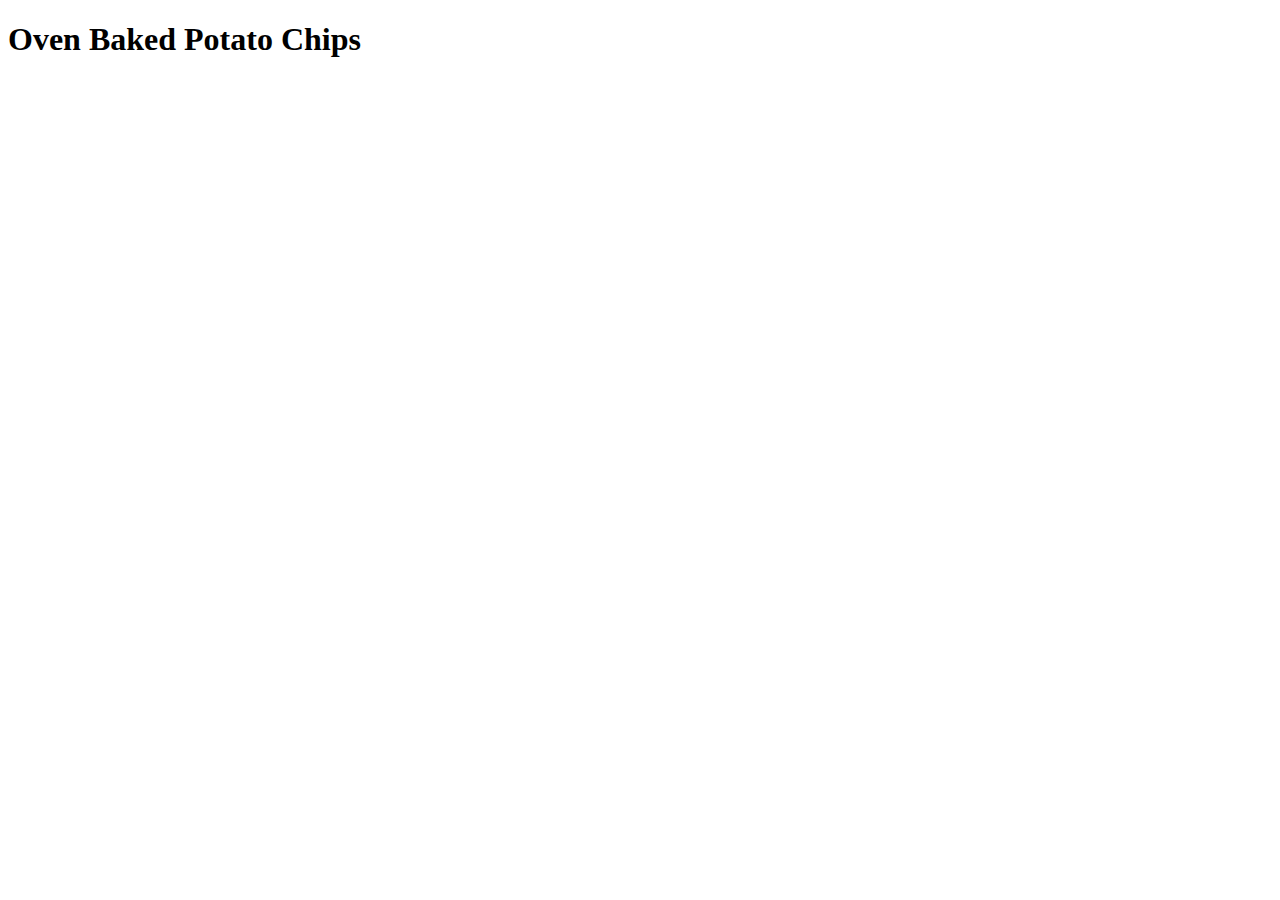
==== recipes/baked-chips.html @ da509924 "Create and link to Chips recipe html" ====
<!DOCTYPE html>
<html lang="en">
<head>
    <meta charset="UTF-8">
    <meta http-equiv="X-UA-Compatible" content="IE=edge">
    <meta name="viewport" content="width=device-width, initial-scale=1.0">
    <title>Document</title>
</head>
<body>
    <h1>Oven Baked Potato Chips</h1>
</body>
</html>
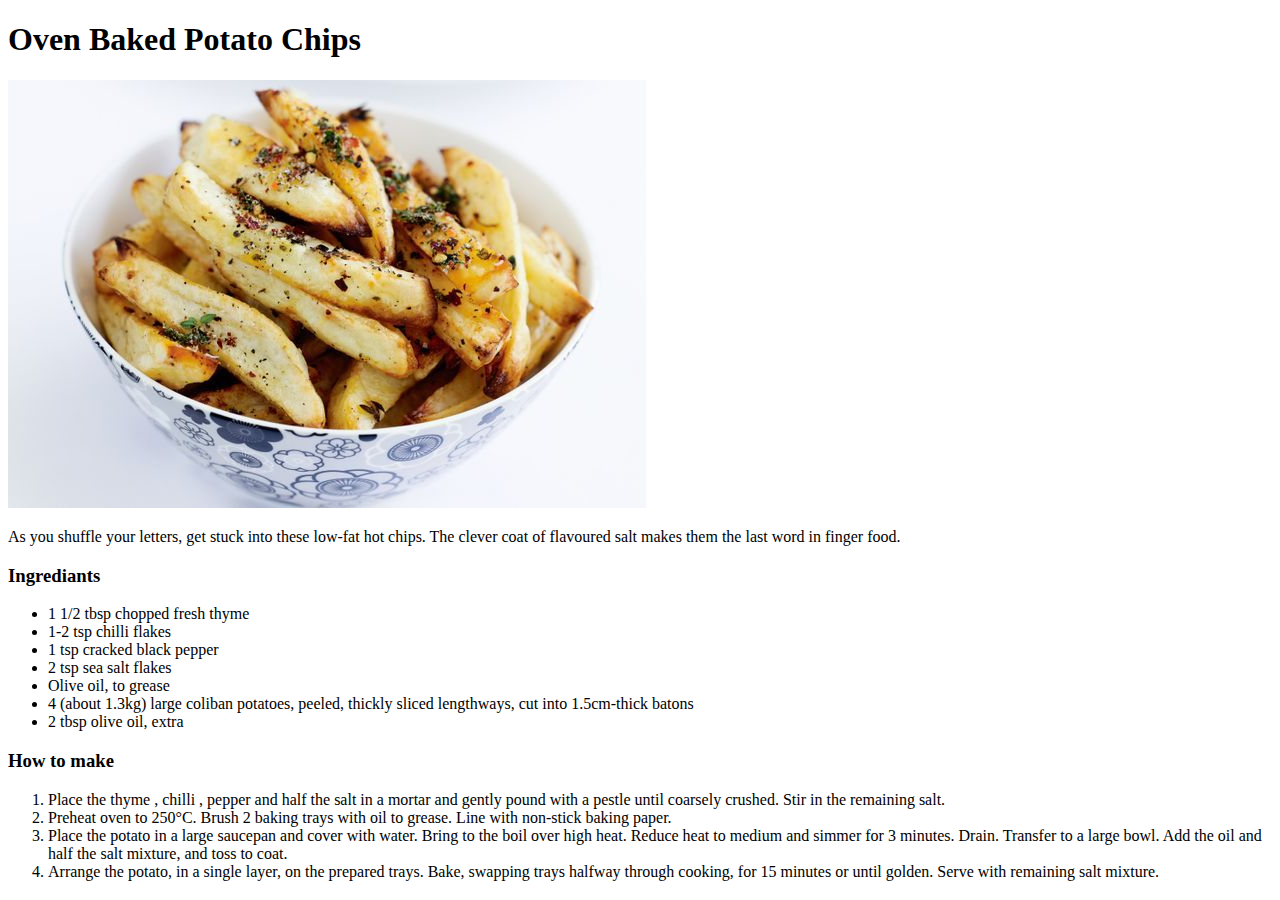
==== commit bd321544: "Add content to baked chip recipe html" ====
--- a/recipes/baked-chips.html
+++ b/recipes/baked-chips.html
@@ -8,5 +8,30 @@
 </head>
 <body>
     <h1>Oven Baked Potato Chips</h1>
+
+    <img src="../img/baked-chips.jpeg" alt="Lovely & tasty oven baked potato chips with chilli and thyme">
+
+    <p>As you shuffle your letters, get stuck into these low-fat hot chips. The clever coat of flavoured salt makes them the last word in finger food.</p>
+
+    <h3>Ingrediants</h3>
+    <ul>
+        <li>1 1/2 tbsp chopped fresh thyme</li>
+        <li>1-2 tsp chilli flakes</li>
+        <li>1 tsp cracked black pepper</li>
+        <li>2 tsp sea salt flakes</li>
+        <li>Olive oil, to grease</li>
+        <li>4 (about 1.3kg) large coliban potatoes, peeled, thickly sliced lengthways, cut into 1.5cm-thick batons</li>
+        <li>2 tbsp olive oil, extra</li>
+    </ul>
+
+    <h3>How to make</h3>
+    <ol>
+        <li>Place the thyme , chilli , pepper and half the salt in a mortar and gently pound with a pestle until coarsely crushed. Stir in the remaining salt.</li>
+        <li>Preheat oven to 250°C. Brush 2 baking trays with oil to grease. Line with non-stick baking paper.</li>
+        <li>Place the potato in a large saucepan and cover with water. Bring to the boil over high heat. Reduce heat to medium and simmer for 3 minutes. Drain. Transfer to a large bowl. Add the oil and half the salt mixture, and toss to coat.</li>
+        <li>Arrange the potato, in a single layer, on the prepared trays. Bake, swapping trays halfway through cooking, for 15 minutes or until golden. Serve with remaining salt mixture.</li>
+    </ol>
+
+
 </body>
 </html>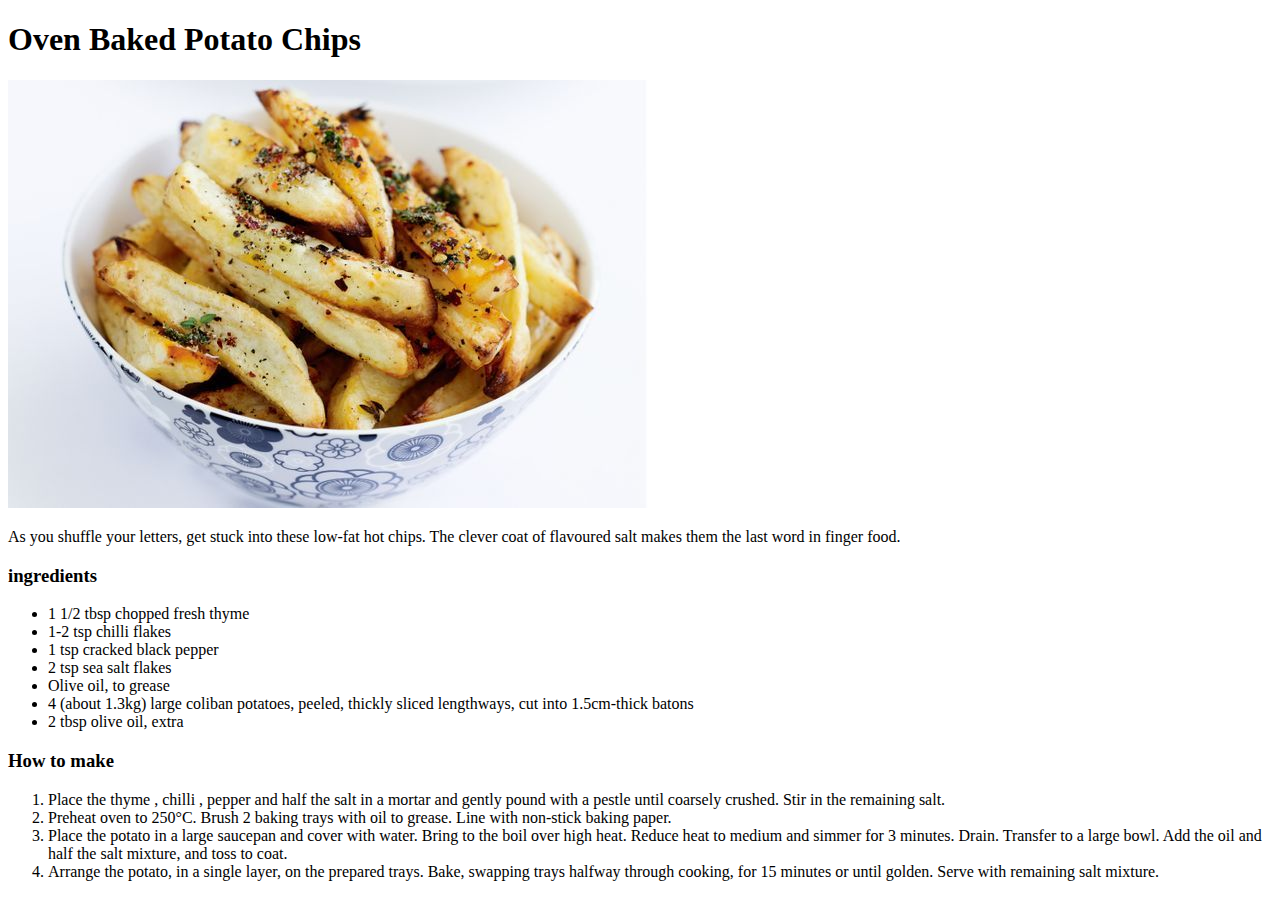
==== commit 777fffdf: "Fixed typo in chips recipe" ====
--- a/recipes/baked-chips.html
+++ b/recipes/baked-chips.html
@@ -13,7 +13,7 @@
 
     <p>As you shuffle your letters, get stuck into these low-fat hot chips. The clever coat of flavoured salt makes them the last word in finger food.</p>
 
-    <h3>Ingrediants</h3>
+    <h3>ingredients</h3>
     <ul>
         <li>1 1/2 tbsp chopped fresh thyme</li>
         <li>1-2 tsp chilli flakes</li>
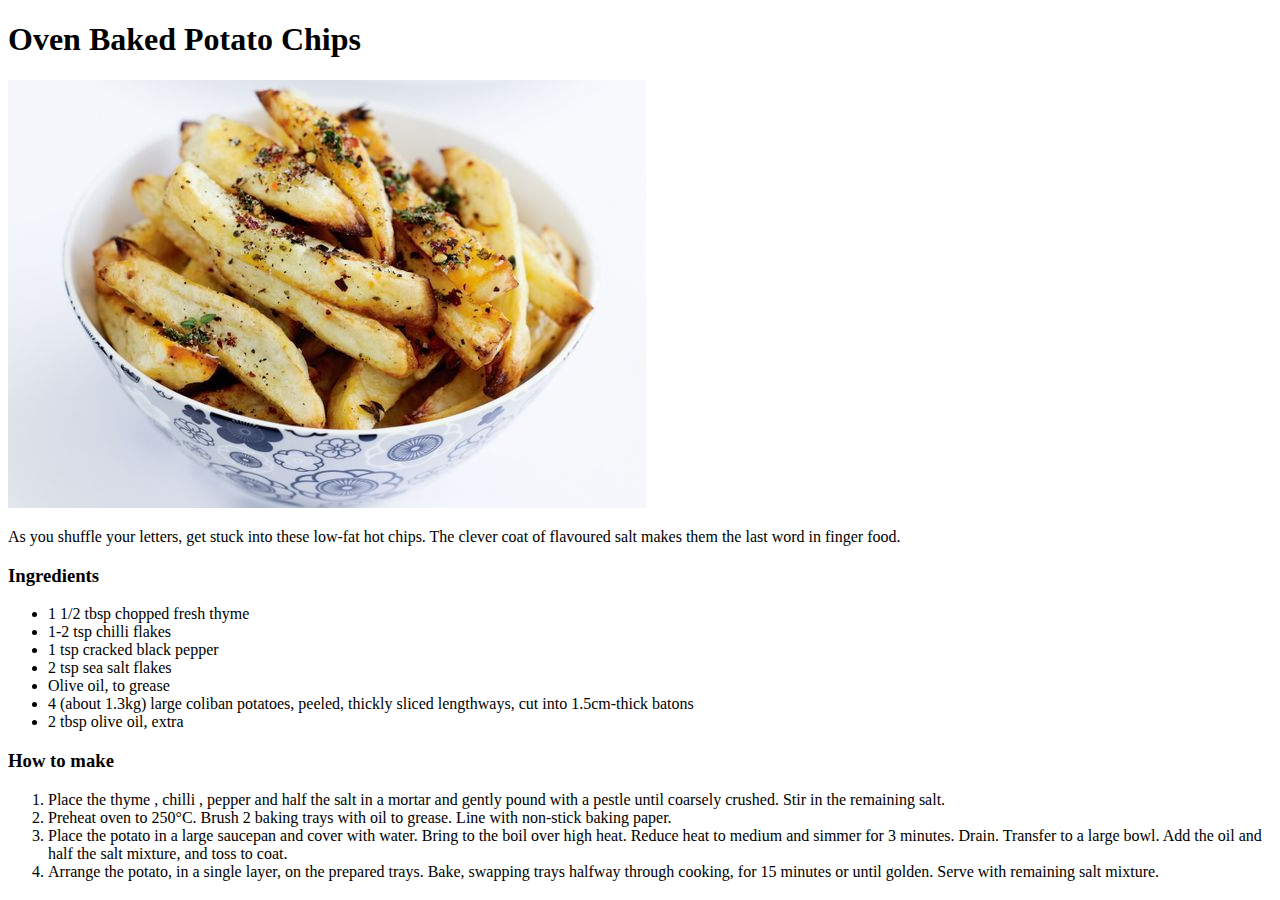
==== commit 9279766a: "Add content to M&M's cookies recipe html" ====
--- a/recipes/baked-chips.html
+++ b/recipes/baked-chips.html
@@ -13,7 +13,7 @@
 
     <p>As you shuffle your letters, get stuck into these low-fat hot chips. The clever coat of flavoured salt makes them the last word in finger food.</p>
 
-    <h3>ingredients</h3>
+    <h3>Ingredients</h3>
     <ul>
         <li>1 1/2 tbsp chopped fresh thyme</li>
         <li>1-2 tsp chilli flakes</li>
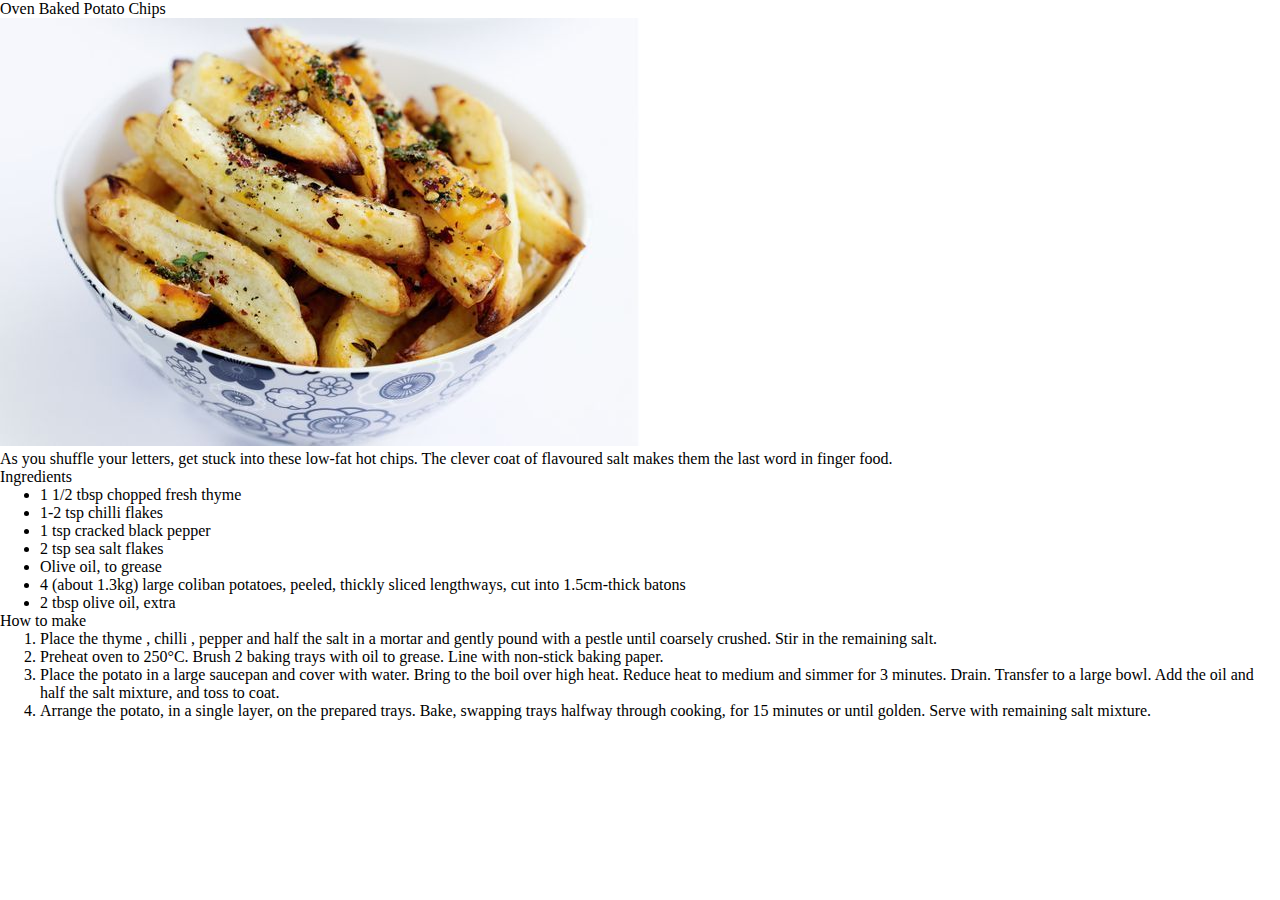
==== commit 79709cc5: "Create CSS folder and file, start applying" ====
--- a/recipes/baked-chips.html
+++ b/recipes/baked-chips.html
@@ -4,7 +4,8 @@
     <meta charset="UTF-8">
     <meta http-equiv="X-UA-Compatible" content="IE=edge">
     <meta name="viewport" content="width=device-width, initial-scale=1.0">
-    <title>Document</title>
+    <title>Oven Baked Potato Chips</title>
+    <link rel="stylesheet" href="../css/style.css">
 </head>
 <body>
     <h1>Oven Baked Potato Chips</h1>
--- a/css/style.css
+++ b/css/style.css
@@ -0,0 +1,33 @@
+* {
+    margin: 0;
+    font-size: 100%;
+    font-weight: normal;
+}
+
+.header {
+    background-color: aquamarine;
+    background-image: url("../img/cover-laure-noverraz.jpg");
+    background-size: cover;
+    height: 300px;
+    width: 100%;
+}
+
+.opacity {
+    background-color: rgba(0, 0, 0, 0.2);
+    height: 100%
+}
+
+.title {
+    font-size: 80px;
+    font-weight: 900;
+    font-family: Helvetica, sans-serif;
+    text-align: center;
+    color: rgb(0, 0, 0);
+    padding: 20px;
+}
+
+.main {
+    margin-top: 20px;
+    background-color: ghostwhite;
+}
+
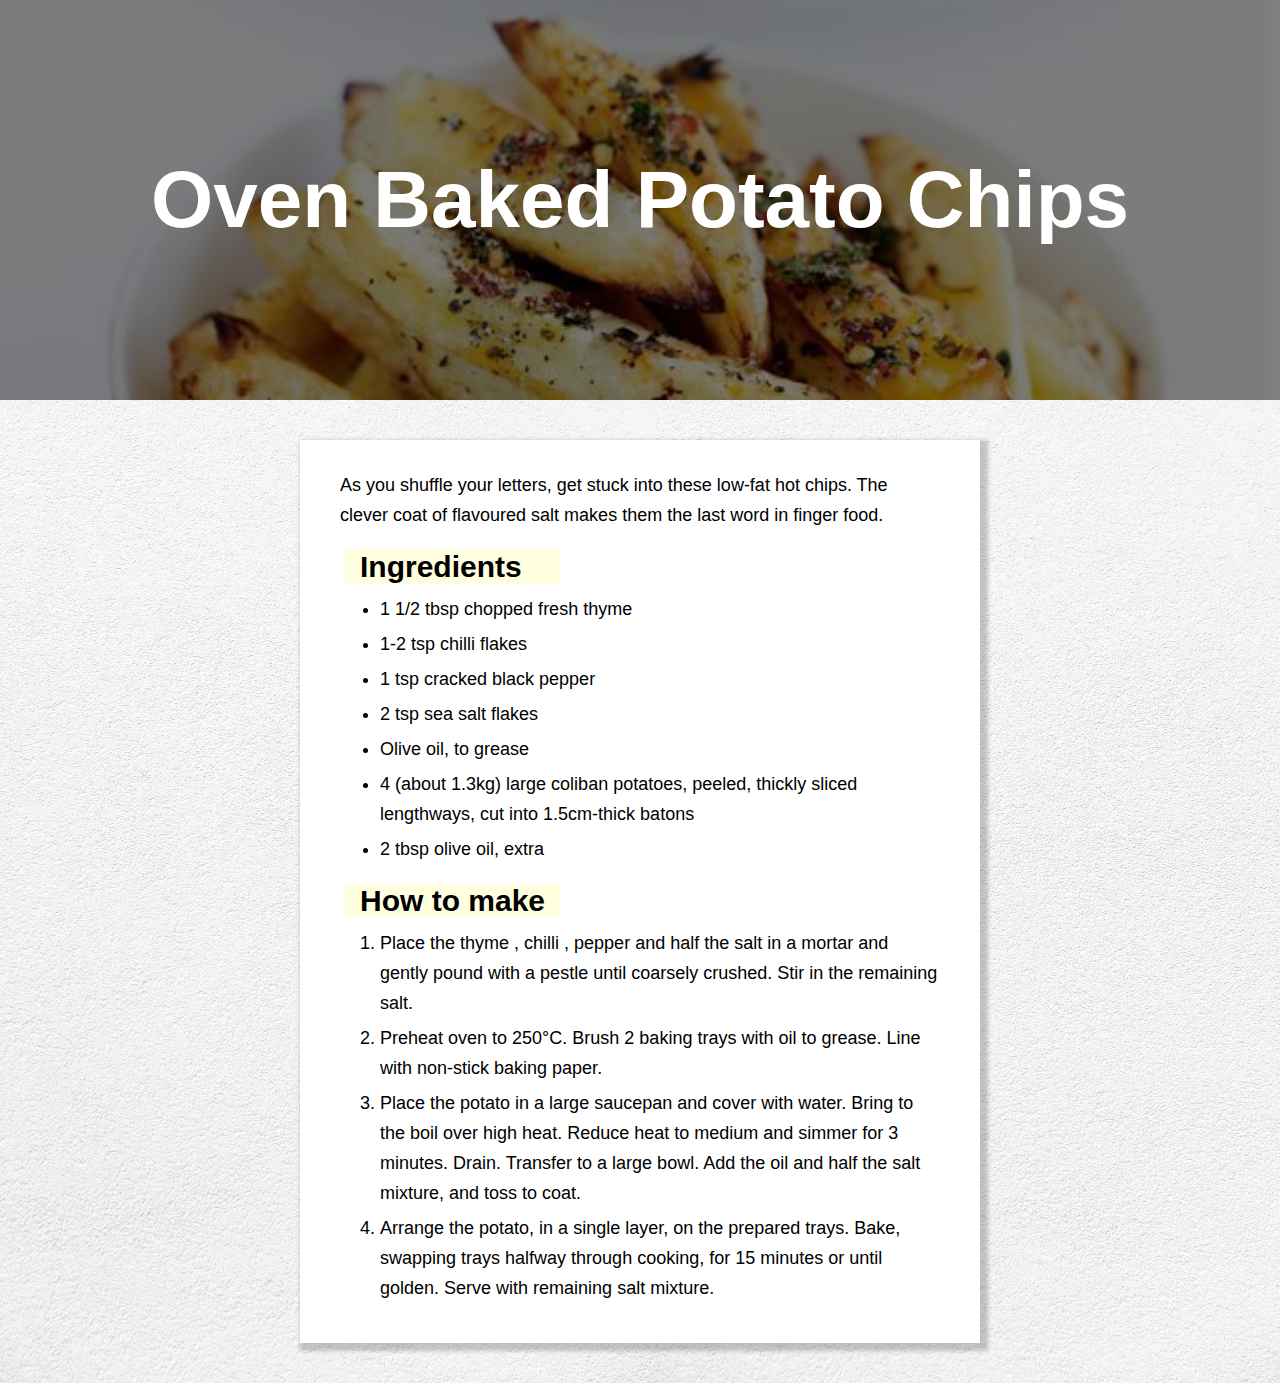
==== commit 295b94da: "Fix CSS, add bg picture for main class" ====
--- a/recipes/baked-chips.html
+++ b/recipes/baked-chips.html
@@ -8,30 +8,38 @@
     <link rel="stylesheet" href="../css/style.css">
 </head>
 <body>
-    <h1>Oven Baked Potato Chips</h1>
+    <div class="header" style="background-image:url(../img/baked-chips.jpeg)">
+        <div class="opacity">
+            <h1 class="title">Oven Baked Potato Chips</h1>
+        </div>
+    </div>
 
-    <img src="../img/baked-chips.jpeg" alt="Lovely & tasty oven baked potato chips with chilli and thyme">
+    <div class="main">
 
-    <p>As you shuffle your letters, get stuck into these low-fat hot chips. The clever coat of flavoured salt makes them the last word in finger food.</p>
+    <div class="recipe">
 
-    <h3>Ingredients</h3>
-    <ul>
-        <li>1 1/2 tbsp chopped fresh thyme</li>
-        <li>1-2 tsp chilli flakes</li>
-        <li>1 tsp cracked black pepper</li>
-        <li>2 tsp sea salt flakes</li>
-        <li>Olive oil, to grease</li>
-        <li>4 (about 1.3kg) large coliban potatoes, peeled, thickly sliced lengthways, cut into 1.5cm-thick batons</li>
-        <li>2 tbsp olive oil, extra</li>
-    </ul>
+        <p>As you shuffle your letters, get stuck into these low-fat hot chips. The clever coat of flavoured salt makes them the last word in finger food.</p>
 
-    <h3>How to make</h3>
-    <ol>
-        <li>Place the thyme , chilli , pepper and half the salt in a mortar and gently pound with a pestle until coarsely crushed. Stir in the remaining salt.</li>
-        <li>Preheat oven to 250°C. Brush 2 baking trays with oil to grease. Line with non-stick baking paper.</li>
-        <li>Place the potato in a large saucepan and cover with water. Bring to the boil over high heat. Reduce heat to medium and simmer for 3 minutes. Drain. Transfer to a large bowl. Add the oil and half the salt mixture, and toss to coat.</li>
-        <li>Arrange the potato, in a single layer, on the prepared trays. Bake, swapping trays halfway through cooking, for 15 minutes or until golden. Serve with remaining salt mixture.</li>
-    </ol>
+        <h3>Ingredients</h3>
+        <ul>
+            <li>1 1/2 tbsp chopped fresh thyme</li>
+            <li>1-2 tsp chilli flakes</li>
+            <li>1 tsp cracked black pepper</li>
+            <li>2 tsp sea salt flakes</li>
+            <li>Olive oil, to grease</li>
+            <li>4 (about 1.3kg) large coliban potatoes, peeled, thickly sliced lengthways, cut into 1.5cm-thick batons</li>
+            <li>2 tbsp olive oil, extra</li>
+        </ul>
+
+        <h3>How to make</h3>
+        <ol>
+            <li>Place the thyme , chilli , pepper and half the salt in a mortar and gently pound with a pestle until coarsely crushed. Stir in the remaining salt.</li>
+            <li>Preheat oven to 250°C. Brush 2 baking trays with oil to grease. Line with non-stick baking paper.</li>
+            <li>Place the potato in a large saucepan and cover with water. Bring to the boil over high heat. Reduce heat to medium and simmer for 3 minutes. Drain. Transfer to a large bowl. Add the oil and half the salt mixture, and toss to coat.</li>
+            <li>Arrange the potato, in a single layer, on the prepared trays. Bake, swapping trays halfway through cooking, for 15 minutes or until golden. Serve with remaining salt mixture.</li>
+        </ol>
+    </div>
+    </div>
 
 
 </body>
--- a/css/style.css
+++ b/css/style.css
@@ -2,32 +2,101 @@
     margin: 0;
     font-size: 100%;
     font-weight: normal;
+    font-family: Arial, Helvetica, sans-serif;
 }
 
 .header {
-    background-color: aquamarine;
     background-image: url("../img/cover-laure-noverraz.jpg");
     background-size: cover;
-    height: 300px;
+    height: 400px;
     width: 100%;
 }
 
 .opacity {
-    background-color: rgba(0, 0, 0, 0.2);
-    height: 100%
+    background-color: rgba(0, 0, 0, 0.5);
+    height: 100%;
+    display: flex;
 }
 
 .title {
     font-size: 80px;
     font-weight: 900;
-    font-family: Helvetica, sans-serif;
     text-align: center;
-    color: rgb(0, 0, 0);
-    padding: 20px;
+    color: white;
+    margin: auto;
+ 
 }
 
 .main {
-    margin-top: 20px;
-    background-color: ghostwhite;
+    display: flex;
+    flex-wrap: wrap;
+    justify-content: center;
+    padding: 20px 30px;
+    background-color: aliceblue;
+    background-image: url("../img/nordwood-themes-bg.jpg");
+    background-size: contain;
 }
 
+.preview {
+    width: 200px;
+    height: auto;
+    background-color: white;
+    box-shadow: 4px 4px 4px 4px rgba(0, 0, 0, 0.2);
+    margin: 20px;
+    padding: 20px 30px;
+}
+
+.preview img {
+    height: 200px;
+    width: 100%;
+    object-fit: cover;
+    margin-bottom: 10px;
+}
+
+.preview a {
+    display: inline-block;
+    text-decoration: none;
+    color: black;
+    font-size: 20px;
+    text-align: center;
+}
+
+.preview a:hover {
+    color: rgb(173, 26, 26);
+}
+
+.recipe {
+    background-color: white;
+    margin: 20px 60px;
+    padding: 20px 40px;
+    box-shadow: 4px 4px 4px 4px rgba(0, 0, 0, 0.2);
+    font-size: 18px;
+    max-width: 600px;
+    
+}
+
+.recipe p, 
+.recipe ul, 
+.recipe ol {
+    margin: 10px 0px;
+    line-height: 30px;
+    margin-bottom: 20px;
+}
+
+.recipe h3 {
+    font-size: 30px;
+    margin: 5px;
+    font-weight: 700;
+    margin-bottom: 10px;
+    background-color: lightyellow;
+    width: 200px;
+    padding-left: 15px;
+}
+
+li {
+    margin-bottom: 5px;
+}
+
+
+
+
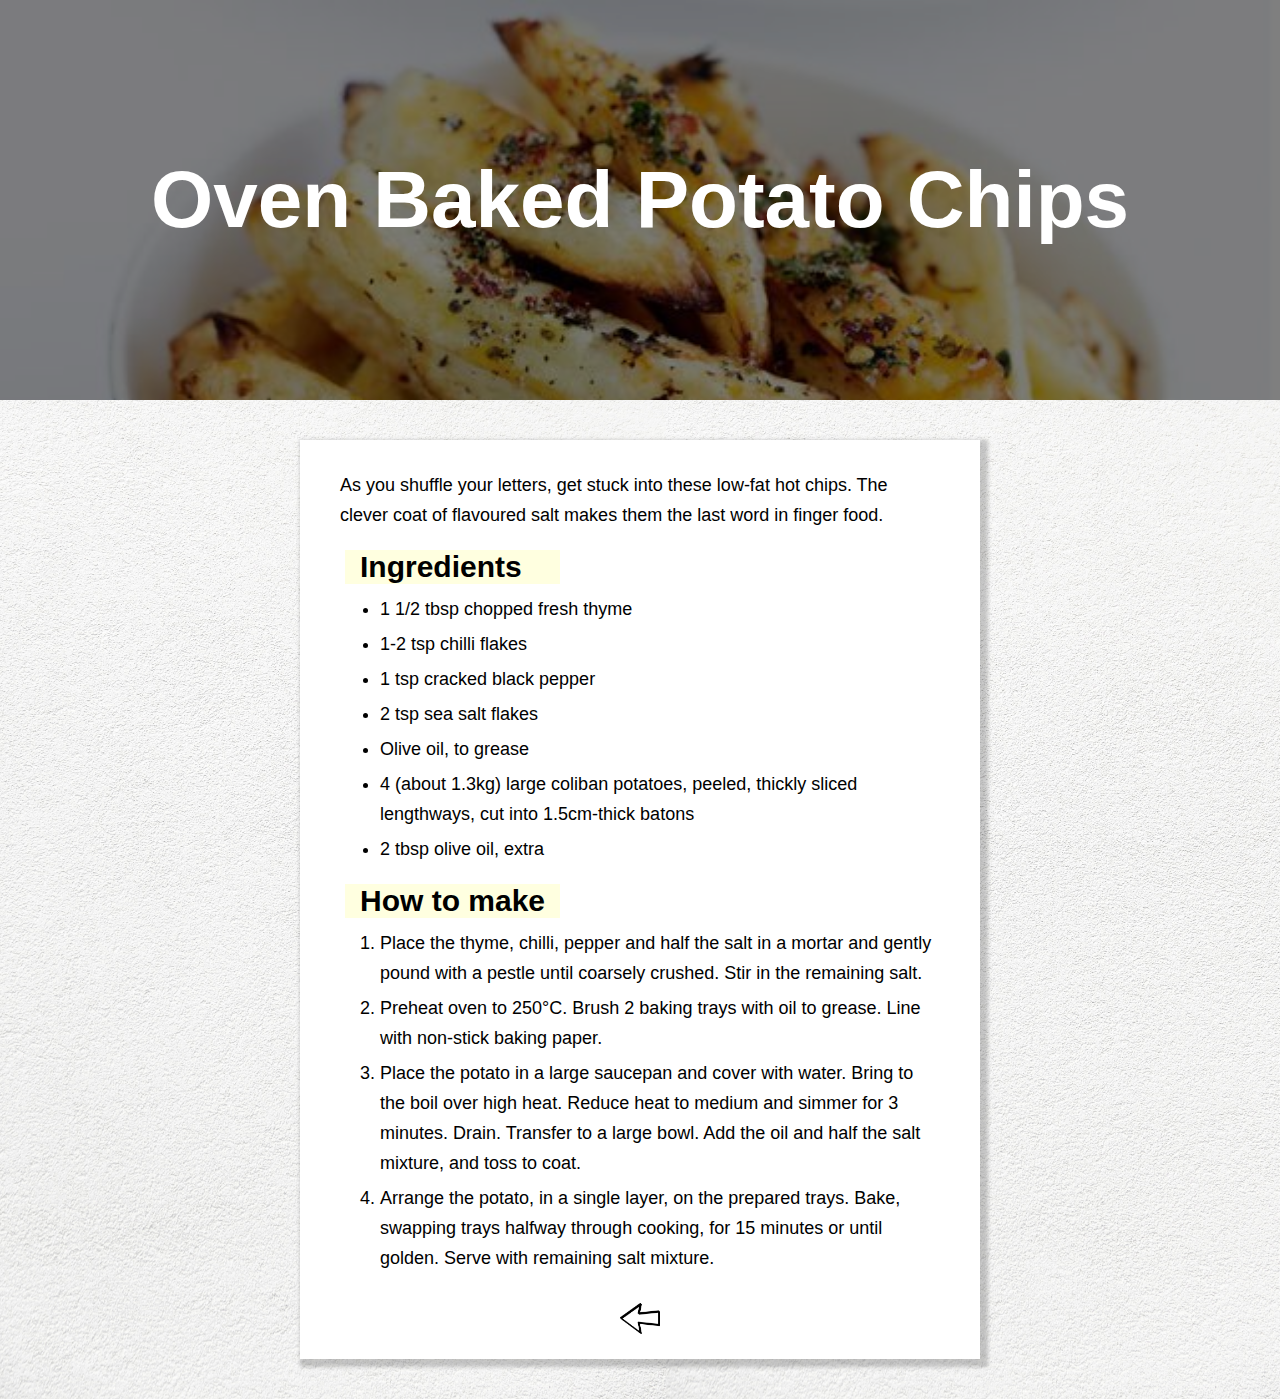
==== commit 1d58a6ca: "Add back button to all recipes, fix typos" ====
--- a/recipes/baked-chips.html
+++ b/recipes/baked-chips.html
@@ -33,11 +33,12 @@
 
         <h3>How to make</h3>
         <ol>
-            <li>Place the thyme , chilli , pepper and half the salt in a mortar and gently pound with a pestle until coarsely crushed. Stir in the remaining salt.</li>
+            <li>Place the thyme, chilli, pepper and half the salt in a mortar and gently pound with a pestle until coarsely crushed. Stir in the remaining salt.</li>
             <li>Preheat oven to 250°C. Brush 2 baking trays with oil to grease. Line with non-stick baking paper.</li>
             <li>Place the potato in a large saucepan and cover with water. Bring to the boil over high heat. Reduce heat to medium and simmer for 3 minutes. Drain. Transfer to a large bowl. Add the oil and half the salt mixture, and toss to coat.</li>
             <li>Arrange the potato, in a single layer, on the prepared trays. Bake, swapping trays halfway through cooking, for 15 minutes or until golden. Serve with remaining salt mixture.</li>
         </ol>
+        <a href="../"><img src="../img/arrow.png"></a>
     </div>
     </div>
 
--- a/css/style.css
+++ b/css/style.css
@@ -32,7 +32,6 @@
     flex-wrap: wrap;
     justify-content: center;
     padding: 20px 30px;
-    background-color: aliceblue;
     background-image: url("../img/nordwood-themes-bg.jpg");
     background-size: contain;
 }
@@ -53,7 +52,8 @@
     margin-bottom: 10px;
 }
 
-.preview a {
+.preview a,
+.recipe a {
     display: inline-block;
     text-decoration: none;
     color: black;
@@ -61,7 +61,9 @@
     text-align: center;
 }
 
-.preview a:hover {
+
+.preview a:hover,
+.recipe a:hover {
     color: rgb(173, 26, 26);
 }
 
@@ -73,6 +75,17 @@
     font-size: 18px;
     max-width: 600px;
     
+}
+
+.recipe a {
+    display: block;
+    margin: auto;
+}
+
+.recipe a img {
+    margin-top: 10px;
+    width: 40px;
+    height: auto;
 }
 
 .recipe p, 
